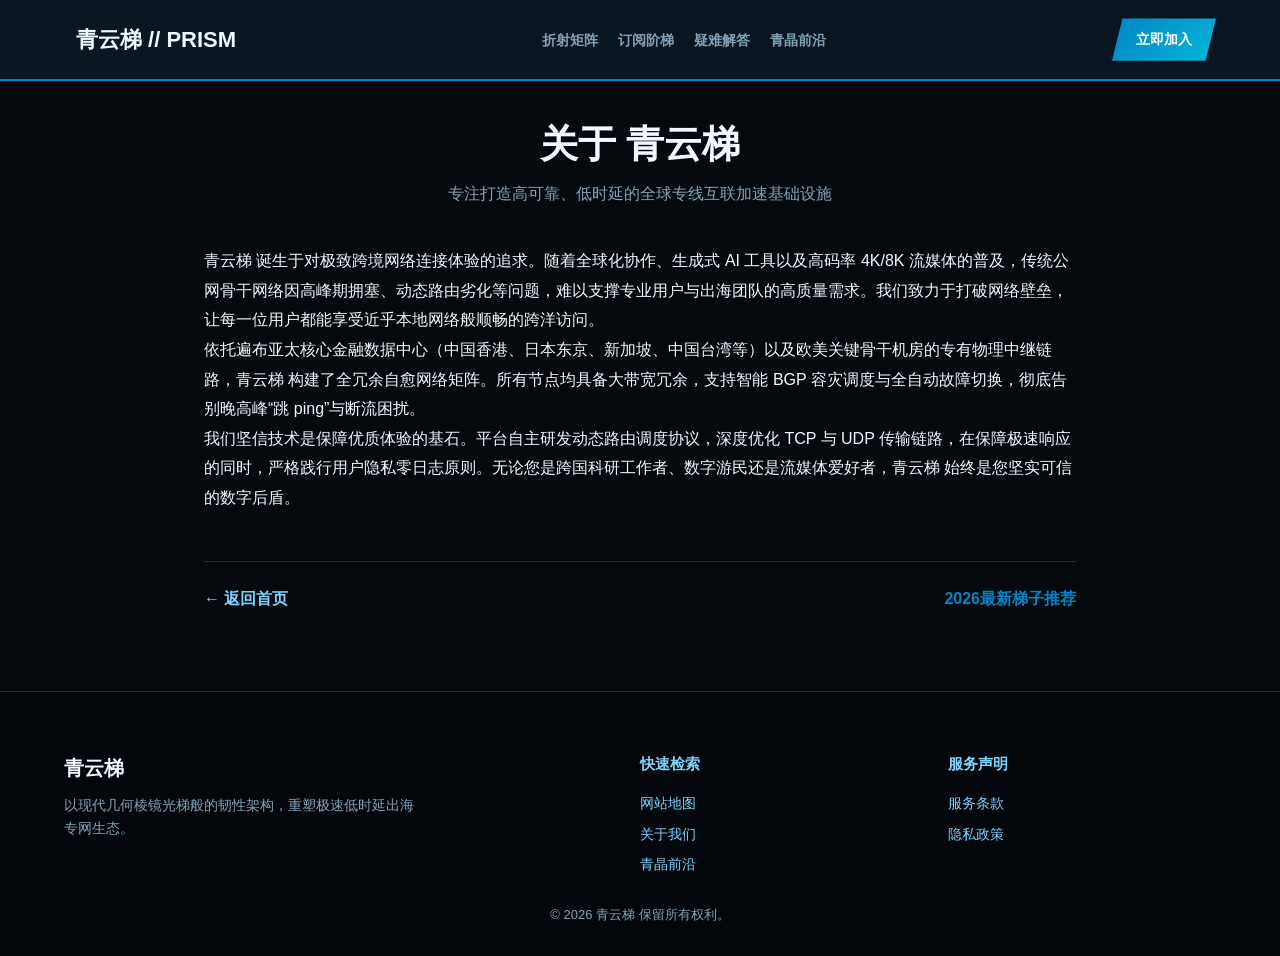
==== about.html @ d5e56dec "feat: deploy qingyunticloud.sbs landing page with full SEO suite" ====
<!DOCTYPE html>
<html lang="zh-CN">
<head>
  <meta charset="UTF-8">
  <meta name="viewport" content="width=device-width, initial-scale=1.0">
  <title>关于我们 - 青云梯官方品牌起源与网络愿景</title>
  <link rel="canonical" href="https://qingyunticloud.sbs/about.html">
  <link rel="stylesheet" href="style.css">
</head>
<body>
  
        
        <nav class="angle-nav">
          <div class="angle-container angle-nav-inner">
            <a href="index.html" class="angle-logo">青云梯 // PRISM</a>
            <ul class="angle-menu">
              <li><a href="index.html#strips">折射矩阵</a></li>
              <li><a href="index.html#plans">订阅阶梯</a></li>
              <li><a href="index.html#qna">疑难解答</a></li>
              <li><a href="prism-feed.html">青晶前沿</a></li>
            </ul>
            <a href="https://ww012.twilightaff.com/#/?code=A56DH1Af" class="btn-angle-cta" target="_blank" rel="nofollow">立即加入</a>
          </div>
        </nav>
        
        <main style="max-width:920px; margin:40px auto; padding:0 24px; ">
          <header style="text-align:center; margin-bottom:40px;">
            <h1 style="font-size:38px; font-weight:900; line-height:1.25; margin-bottom:12px;">关于 青云梯</h1>
            <p style="color:var(--muted); font-size:16px;">专注打造高可靠、低时延的全球专线互联加速基础设施</p>
          </header>
          <div style="font-size:16px; line-height:1.85;">
            
        <p>青云梯 诞生于对极致跨境网络连接体验的追求。随着全球化协作、生成式 AI 工具以及高码率 4K/8K 流媒体的普及，传统公网骨干网络因高峰期拥塞、动态路由劣化等问题，难以支撑专业用户与出海团队的高质量需求。我们致力于打破网络壁垒，让每一位用户都能享受近乎本地网络般顺畅的跨洋访问。</p>
        <p>依托遍布亚太核心金融数据中心（中国香港、日本东京、新加坡、中国台湾等）以及欧美关键骨干机房的专有物理中继链路，青云梯 构建了全冗余自愈网络矩阵。所有节点均具备大带宽冗余，支持智能 BGP 容灾调度与全自动故障切换，彻底告别晚高峰“跳 ping”与断流困扰。</p>
        <p>我们坚信技术是保障优质体验的基石。平台自主研发动态路由调度协议，深度优化 TCP 与 UDP 传输链路，在保障极速响应的同时，严格践行用户隐私零日志原则。无论您是跨国科研工作者、数字游民还是流媒体爱好者，青云梯 始终是您坚实可信的数字后盾。</p>
        
          </div>
          <div style="margin-top:48px; padding-top:24px; border-top:1px solid var(--border); display:flex; justify-content:space-between; align-items:center;">
            <a href="index.html" style="font-weight:700;">← 返回首页</a>
            <a href="https://tizilab.net/paihang/" style="font-weight:700; color:var(--primary);" target="_blank">2026最新梯子推荐</a>
          </div>
        </main>
        
        <footer class="angle-footer">
          <div class="angle-container mosaic-grid">
            <div>
              <h3 style="font-size:20px; margin-bottom:10px;">青云梯</h3>
              <p style="font-size:14px; color:var(--muted); max-width:360px;">以现代几何棱镜光梯般的韧性架构，重塑极速低时延出海专网生态。</p>
            </div>
            <div class="mosaic-col">
              <h4>快速检索</h4>
              <ul>
                <li><a href="sitemap.html">网站地图</a></li>
                <li><a href="about.html">关于我们</a></li>
                <li><a href="prism-feed.html">青晶前沿</a></li>
              </ul>
            </div>
            <div class="mosaic-col">
              <h4>服务声明</h4>
              <ul>
                <li><a href="terms.html">服务条款</a></li>
                <li><a href="privacy.html">隐私政策</a></li>
              </ul>
            </div>
          </div>
          <div style="text-align:center; font-size:13px; color:var(--muted); margin-top:30px;">
            © 2026 青云梯 保留所有权利。
          </div>
        </footer>
        
        
</body>
</html>
---- style.css ----
/* Archetype 6: Prismatic Angled Slices (qingyunticloud.sbs) */
:root {
  --primary: #0284c7;
  --secondary: #06b6d4;
  --accent: #7dd3fc;
  --bg: #04090e;
  --panel: #0a1722;
  --border: #142f44;
  --text: #f0f9ff;
  --muted: #83a2b7;
  --link-color: #7dd3fc;
}
* { box-sizing: border-box; margin: 0; padding: 0; }
body { background: var(--bg); color: var(--text); font-family: -apple-system, BlinkMacSystemFont, "Segoe UI", Roboto, sans-serif; line-height: 1.6; overflow-x: hidden; }
a { color: var(--link-color); text-decoration: none; }
a:visited { color: var(--link-color); }
a:hover { color: var(--primary); text-decoration: underline; }

/* Trapezoid Angled Header */
.angle-nav { background: rgba(10, 23, 34, 0.95); border-bottom: 2px solid var(--primary); padding: 16px 0; position: sticky; top: 0; z-index: 99; }
.angle-container { max-width: 1200px; margin: 0 auto; padding: 0 24px; }
.angle-nav-inner { display: flex; justify-content: space-between; align-items: center; }
.angle-logo { font-size: 22px; font-weight: 900; color: var(--text); display: flex; align-items: center; gap: 8px; clip-path: polygon(0 0, 100% 0, 90% 100%, 0 100%); background: var(--panel); padding: 6px 20px 6px 12px; }
.angle-menu { list-style: none; display: flex; gap: 20px; }
.angle-menu a { font-size: 14px; font-weight: 700; color: var(--muted); }
.angle-menu a:hover { color: var(--accent); }
.btn-angle-cta { background: linear-gradient(135deg, var(--primary), var(--secondary)); color: #fff !important; padding: 10px 24px; font-weight: 800; font-size: 14px; clip-path: polygon(10% 0, 100% 0, 90% 100%, 0 100%); text-decoration: none !important; }

/* Diagonal Angled Slice Hero */
.skew-hero { position: relative; padding: 80px 0 100px; }
.skew-bg-slice { position: absolute; inset: 0; background: linear-gradient(135deg, rgba(2, 132, 199, 0.1), transparent); transform: skewY(-3deg); transform-origin: top left; z-index: 1; pointer-events: none; }
.skew-hero-inner { position: relative; z-index: 2; display: grid; grid-template-columns: 1.1fr 0.9fr; gap: 48px; align-items: center; }
.skew-hero-title { font-size: 46px; font-weight: 900; line-height: 1.2; margin-bottom: 20px; }
.skew-hero-title span { color: var(--secondary); }
.skew-hero-desc { font-size: 18px; color: var(--muted); margin-bottom: 32px; }

/* Zig-Zag Dynamic Strips */
.zigzag-strip { padding: 48px 0; border-top: 1px solid var(--border); border-bottom: 1px solid var(--border); margin: 60px 0; background: rgba(10, 23, 34, 0.6); }
.zigzag-grid { display: grid; grid-template-columns: repeat(3, 1fr); gap: 32px; }
.zigzag-card { background: var(--panel); border: 1px solid var(--border); clip-path: polygon(0 0, 100% 0, 95% 100%, 0 100%); padding: 32px 24px; }
.zigzag-card h3 { font-size: 20px; margin-bottom: 10px; color: var(--accent); }
.zigzag-card p { font-size: 14px; color: var(--muted); }

/* Floating Prism Pricing Cards */
.prism-pricing { display: grid; grid-template-columns: repeat(3, 1fr); gap: 24px; margin: 60px 0; }
.prism-card { background: var(--panel); border: 1px solid var(--border); border-radius: 16px; padding: 36px 28px; text-align: center; position: relative; transition: transform 0.2s; }
.prism-card:hover { transform: translateY(-8px); border-color: var(--secondary); }
.prism-card.featured { border-color: var(--primary); background: linear-gradient(180deg, var(--panel), rgba(2, 132, 199, 0.1)); }
.prism-price { font-size: 40px; font-weight: 900; margin: 16px 0; }

/* Geometric Mosaic Footer */
.angle-footer { background: #03060a; border-top: 1px solid var(--border); padding: 60px 0 30px; margin-top: 80px; }
.mosaic-grid { display: grid; grid-template-columns: 2fr 1fr 1fr; gap: 40px; }
.mosaic-col h4 { font-size: 15px; color: var(--accent); margin-bottom: 16px; }
.mosaic-col ul { list-style: none; display: flex; flex-direction: column; gap: 8px; font-size: 14px; }

@media (max-width: 900px) {
  .skew-hero-inner { grid-template-columns: 1fr; }
  .zigzag-grid { grid-template-columns: 1fr; }
  .prism-pricing { grid-template-columns: 1fr; }
  .mosaic-grid { grid-template-columns: 1fr; }
  .angle-menu { display: none; }
}


/* ==========================================================================
   Hero SVG Motion Core & Animation Keyframes (Guaranteed Visibility)
   ========================================================================== */
.motion-art-frame {
  width: 100% !important;
  max-width: 480px !important;
  min-height: 280px !important;
  margin: 0 auto !important;
  display: flex !important;
  justify-content: center !important;
  align-items: center !important;
  position: relative !important;
  flex-shrink: 0 !important;
}

.motion-svg {
  width: 100% !important;
  max-width: 480px !important;
  height: auto !important;
  min-height: 260px !important;
  display: block !important;
  overflow: visible !important;
  filter: drop-shadow(0 15px 35px rgba(0, 0, 0, 0.65)) !important;
}

@keyframes glowPulse {
  0%, 100% { transform: scale(1); opacity: 0.8; }
  50% { transform: scale(1.08); opacity: 1; }
}

@keyframes creamBounce {
  0%, 100% { transform: translateY(0); }
  50% { transform: translateY(-5px); }
}

@keyframes berryFloat {
  0%, 100% { transform: translateY(0) rotate(0deg); }
  50% { transform: translateY(-6px) rotate(4deg); }
}

@keyframes strawShake {
  0%, 100% { transform: rotate(0deg); }
  50% { transform: rotate(-2.5deg); }
}

@keyframes bubbleFloat {
  0% { transform: translateY(0); opacity: 0.25; }
  50% { opacity: 0.9; }
  100% { transform: translateY(-24px); opacity: 0; }
}

@keyframes ringFloat {
  0%, 100% { transform: translateY(0) rotate(-12deg); }
  50% { transform: translateY(-10px) rotate(-8deg); }
}

@keyframes runeShimmer {
  0%, 100% { opacity: 0.35; stroke-dashoffset: 0; }
  50% { opacity: 1; stroke-dashoffset: 24; }
}

@keyframes spinCW {
  from { transform: rotate(0deg); }
  to { transform: rotate(360deg); }
}

@keyframes spinCCW {
  from { transform: rotate(0deg); }
  to { transform: rotate(-360deg); }
}

@keyframes stepPulse {
  0%, 100% { opacity: 0.7; transform: translateY(0); }
  50% { opacity: 1; transform: translateY(-4px); }
}

@keyframes cloudDrift {
  0%, 100% { transform: translateX(0); }
  50% { transform: translateX(16px); }
}

@keyframes rayAscend {
  0% { stroke-dashoffset: 20; opacity: 0.2; }
  50% { opacity: 0.95; }
  100% { stroke-dashoffset: 0; opacity: 0.2; }
}

.glow-pulse { animation: glowPulse 4s ease-in-out infinite; transform-origin: center; }
.cream-bounce { animation: creamBounce 3.5s ease-in-out infinite; }
.berry-float { animation: berryFloat 3s ease-in-out infinite; transform-origin: 230px 85px; }
.straw-shake { animation: strawShake 4s ease-in-out infinite; transform-origin: 210px 250px; }
.bubble-float-1 { animation: bubbleFloat 3s ease-in-out infinite; }
.bubble-float-2 { animation: bubbleFloat 4.2s ease-in-out infinite 0.8s; }
.bubble-float-3 { animation: bubbleFloat 3.6s ease-in-out infinite 1.5s; }

.ring-float { animation: ringFloat 5s ease-in-out infinite; }
.rune-shimmer { animation: runeShimmer 3s ease-in-out infinite; }
.orbital-spin { animation: spinCW 25s linear infinite; transform-origin: 230px 180px; }
.ring-spin-cw { animation: spinCW 18s linear infinite; transform-origin: 230px 180px; }
.ring-spin-ccw { animation: spinCCW 24s linear infinite; transform-origin: 230px 180px; }

.step-pulse-1 { animation: stepPulse 3s ease-in-out infinite 0s; }
.step-pulse-2 { animation: stepPulse 3s ease-in-out infinite 0.7s; }
.step-pulse-3 { animation: stepPulse 3s ease-in-out infinite 1.4s; }
.step-pulse-4 { animation: stepPulse 3s ease-in-out infinite 2.1s; }
.cloud-drift-1 { animation: cloudDrift 6s ease-in-out infinite; }
.cloud-drift-2 { animation: cloudDrift 7s ease-in-out infinite 1s; }
.ray-ascend { animation: rayAscend 2.5s linear infinite; }
.crystal-spin { animation: spinCW 12s linear infinite; transform-origin: center; }
.mint-leaf-float { animation: berryFloat 4s ease-in-out infinite; transform-origin: 230px 95px; }

@media (prefers-reduced-motion: reduce) {
  * {
    animation-duration: 0.01ms !important;
    animation-iteration-count: 1 !important;
    transition-duration: 0.01ms !important;
  }
}
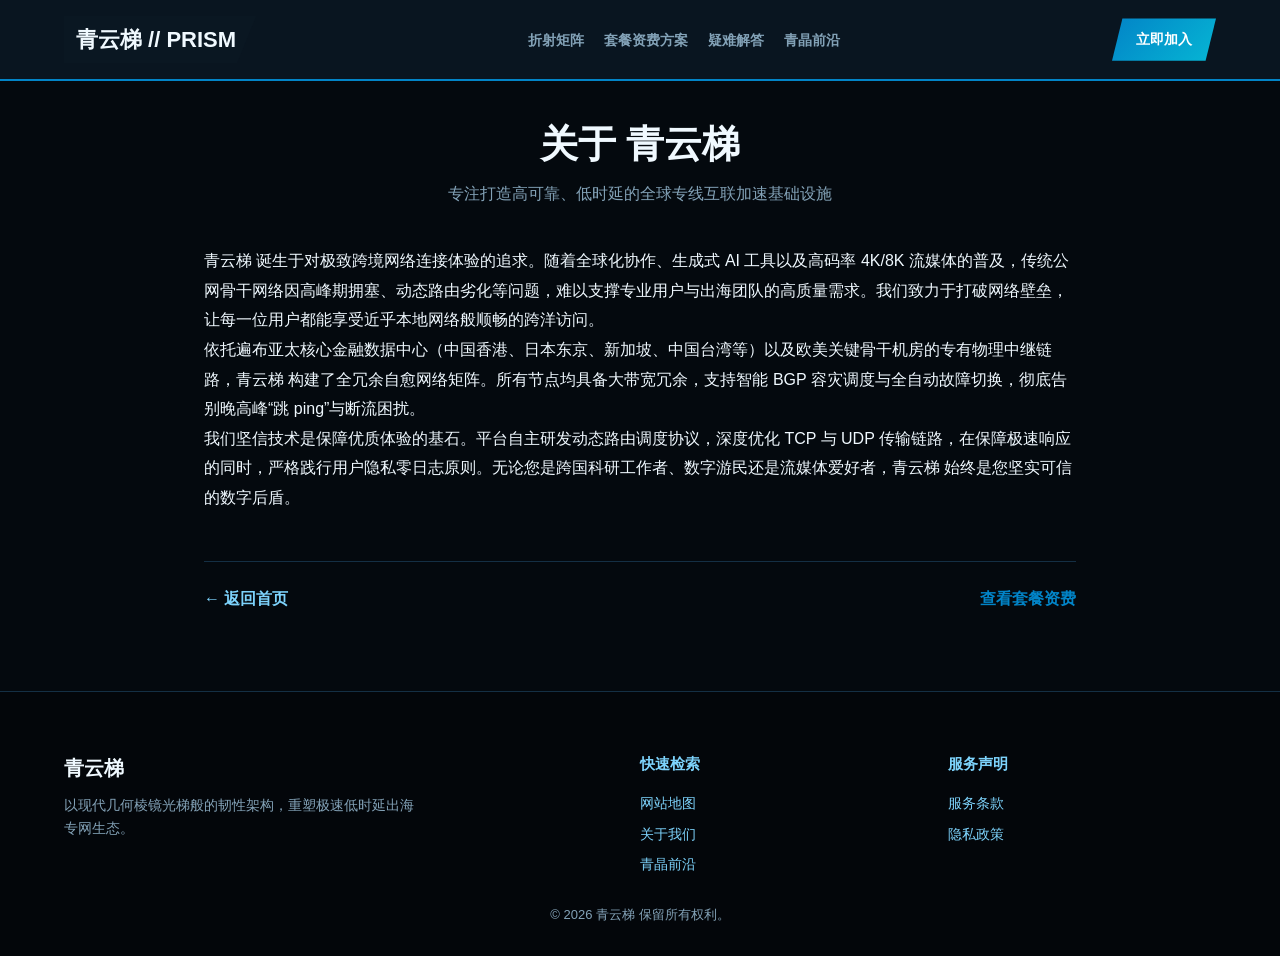
==== commit 55200c3e: "fix: remove external blog links, desensitize subscription terms, and align official landing page sty" ====
--- a/about.html
+++ b/about.html
@@ -15,7 +15,7 @@
             <a href="index.html" class="angle-logo">青云梯 // PRISM</a>
             <ul class="angle-menu">
               <li><a href="index.html#strips">折射矩阵</a></li>
-              <li><a href="index.html#plans">订阅阶梯</a></li>
+              <li><a href="index.html#plans">套餐资费方案</a></li>
               <li><a href="index.html#qna">疑难解答</a></li>
               <li><a href="prism-feed.html">青晶前沿</a></li>
             </ul>
@@ -37,7 +37,7 @@
           </div>
           <div style="margin-top:48px; padding-top:24px; border-top:1px solid var(--border); display:flex; justify-content:space-between; align-items:center;">
             <a href="index.html" style="font-weight:700;">← 返回首页</a>
-            <a href="https://tizilab.net/paihang/" style="font-weight:700; color:var(--primary);" target="_blank">2026最新梯子推荐</a>
+            <a href="#plans" style="font-weight:700; color:var(--primary);" target="_blank">查看套餐资费</a>
           </div>
         </main>
         
